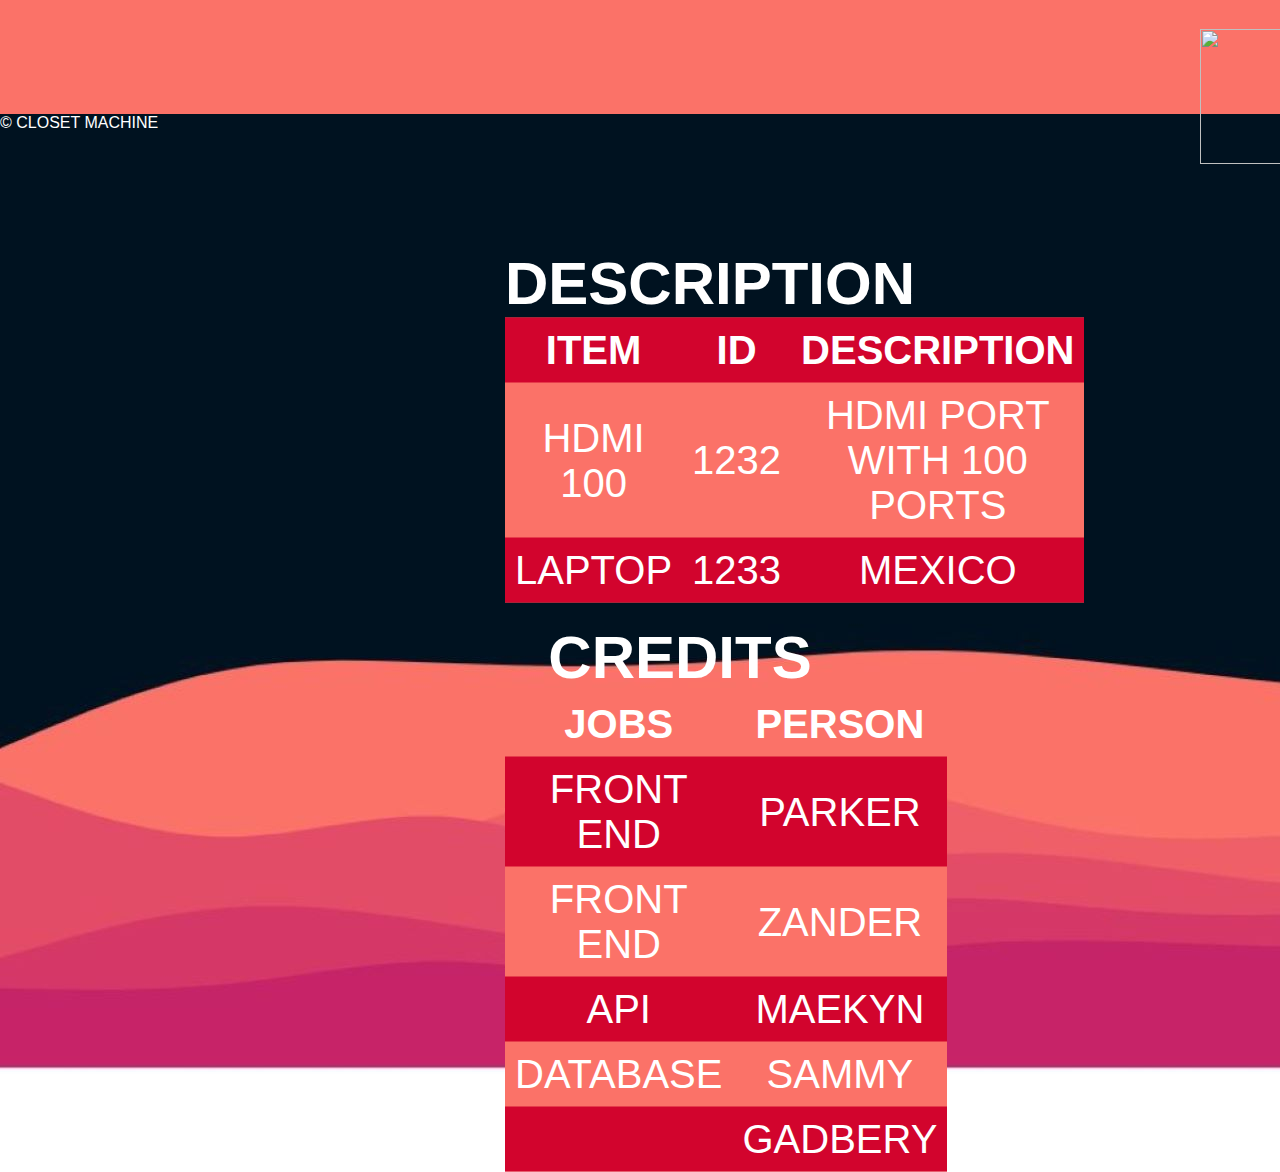
==== description.html @ 5d4b2bd2 "Add files via upload" ====
<!-- Youtube vidoe used : https://www.youtube.com/watch?v=gyXSKhjZfgU -->
<!DOCTYPE html>
<html>
<head>
    <title> Login Form </title>
    <link rel="stylesheet" type="text/css" href="./style.css">
</head>
<header class="paddingleft">
    <img src="vendingbggone.jpg" width="125" height="135" >
</header>
<body>
    <div class="login-form">

      
  <div id="padding1"></div>  
  <div id="padding3"></div> 
  <h2>Description</h2>
<table>
  <tr>
    <th>Item</th>
    <th>Id</th>
    <th>Description</th>
  </tr>
  <tr>
    <td>Hdmi 100</td>
    <td>1232</td>
    <td>Hdmi port with 100 ports</td>
  </tr>
  <tr>
    <td>Laptop</td>
    <td>1233</td>
    <td>Mexico</td>
  </tr>
</table>
<div id="padding2"></div>
      <h2>Credits</h2>
<table>
  <tr>   
    <th>Jobs</th><th>Person</th>
  </tr>
  <tr><td>Front End</td><td>Parker</td></tr>
 <tr><td>Front End</td><td>Zander</td></tr>
  <tr><td>API</td><td>Maekyn</td></tr>
   <tr><td>Database</td><td>Sammy</td></tr>
   <tr><td></td><td>Gadbery</td></tr>

</table>

    </div>
</body>
<footer>
    &copy; CLOSET MACHINE
</footer>
</html>
---- style.css ----
/* Yotube vidoe used:https://www.youtube.com/watch?v=gyXSKhjZfgU */
* {
    padding: 0;
    margin: 0;
    font-family: sans-serif;
}

body {
    background-image: url('waves1.jpg') ;
    background-repeat: no-repeat;
    /* background-size: contain; */
}
footer{
 color: white;
}

    #padding1 {
      
        padding: 220px;
      
    }
  #padding2 {
      
        padding: 10px;
      
    }

  #padding3 {
      
        border-right: 1000px;
      
    }
header{
    color: black;
    background-color: #FB7268;
    padding-top: 1.8em;
    padding-bottom: 1.8em;
    width: 20%; /*keep this width fixes white space*/
    height: 3.5em;
}
.paddingleft {
    padding-left: 75em;
}
.login-form {
    width: 350px;
    top: 50%;
    left: 50%;
    transform: translate(-50%,-50%);
    position: absolute;
    color: #fff;
}

/* table css */
table{
    margin: auto;
    width: 90%;
    border-spacing: 0;
    background-color:#FB7268;
}

td,th{
    padding: 10px;
}

tr:nth-last-of-type(odd){
    background-color: #D2042D	  ;
}


.login-form{
    font-size: 40px;
    text-align: center;
    text-transform: uppercase;
    margin: 40px;
}

.login-form p {
    font-size: 20px;
    margin: 15px 0;
}

.login-form input {
    font-size: 16px;
    width: 100%;
    padding: 15px 10px;
    border: 0;
    outline: none;
    border-radius: 5px;
}

.login-form button{
    font-size: 18px;
    font-weight: bold;
    margin: 20px 0 ;
    padding: 10px 15px;
    width: 50%;
    border-radius: 5px;
    border: 0;
}

.body-inventory {
    margin-top: 30px;
    display: flex;
    flex-direction: column;
    align-items: center;
}
.body-inventory .title-bar {
    background-color: white;
    width: 100%;
    height: 100px;
    display: flex;
    align-items: center;
    justify-content: center;
}
.body-inventory .title-bar .title-string {
    font-size: 50px;
    font-family: 'Gill Sans', sans-serif;
    color: black;
}
.body-inventory .form-log {
    margin-top: 50px;
    background-color: white;
    width: 350px;
    height: 300px;
    display: flex;
    flex-direction: column;
    align-items: center;
    justify-content: space-evenly;
}
.body-inventory .form-log .header {
    font-size: 27px;
    font-family: 'Gill Sans', sans-serif;
}
.body-inventory .form-log .idErr {
    background-color: red;
    width: 270px;
    height: 30px;
    display: flex;
    align-items: center;
    justify-content: center;
}
.body-inventory .form-log .idErr .idErr-msg {
    color: white;
    font-family: 'Gill Sans', sans-serif;
}
.body-inventory .form-log .input .idNum .idNum-header {
    font-size: 17px;
    font-family: 'Gill Sans', sans-serif;
}
.body-inventory .form-log .input .idNum .idNum-input {
    width: 250px;
    height: 30px;
}
.body-inventory .form-log .acc-info .acc-info-btn {
    width: 180px;
    height: 45px;
    font-size: 20px;
    background-color: green;
    border-radius: 1.25rem;
    font-family: 'Gill Sans', sans-serif;
}
.body-inventory .info {
    margin-top: 15px;
    width: 550px;
    height: 200px;
    display: flex;
    align-items: center;
    justify-content: space-evenly;
    background-color: white;
    border-color: white;
    border-radius: 1.25rem;
    border-width: 1px;
}
.body-inventory .info .info-msg {
    width: 300px;
}
.body-inventory .info .info-msg .info-msg-text {
    color: black;
    font-family: 'Gill Sans', sans-serif;
    font-size: 20px;
}
.body-inventory .info .info-btns-container {
    color: black;
    display: flex;
    flex-direction: column;
    align-items: center;
    justify-content: space-evenly;
    height: 200px;
}
.body-inventory .info .info-btns-container .info-btn {
    cursor: pointer;
    width: 100px;
    border-radius: .5rem;
    background: black;
    color: white;
    border: 0;
    font-family: 'Gill Sans', sans-serif;
    font-size: 1rem;
    font-weight: 600;
    text-align: center;
    letter-spacing: 2px;
    transition: all 0.375s;
    margin-left: auto;
    margin-right: auto;
    text-decoration: none;
}
.body-inventory .form {
    margin-top: 50px;
    margin-bottom: 20px;
    border-radius: 1.25rem;
    background-color: white;
    width: 550px;
    height: 600px;
    display: flex;
    flex-direction: column;
    align-items: center;
    justify-content: space-evenly;
}
.body-inventory .form .header-inventory {
    color: black;
    font-size: 27px;
    font-family: 'Gill Sans', sans-serif;
}
.body-inventory .form .idErr {
    position: relative;
    border-radius: .5rem;
    background-color: red;
    width: 270px;
    height: 30px;
    display: flex;
    align-items: center;
    justify-content: center;
}
.body-inventory .form .idErr .idErr-msg {
    color: black;
    font-family: 'Gill Sans', sans-serif;
}
.body-inventory .form .input .input-field .header {
    color: black;
    font-size: 17px;
    font-family: 'Gill Sans', sans-serif;
}
.body-inventory .form .input .input-field .input {
    width: 250px;
    height: 25px;
}
.body-inventory .form .update-acc .update-acc-btn {
    cursor: pointer;
    width: 100px;
    border-radius: .5rem;
    background: black;
    color: white;
    border: 0;
    font-family: 'Gill Sans', sans-serif;
    font-size: 1rem;
    font-weight: 600;
    text-align: center;
    letter-spacing: 2px;
    transition: all 0.375s;
    margin-left: auto;
    margin-right: auto;
}



border{
  color: white
}
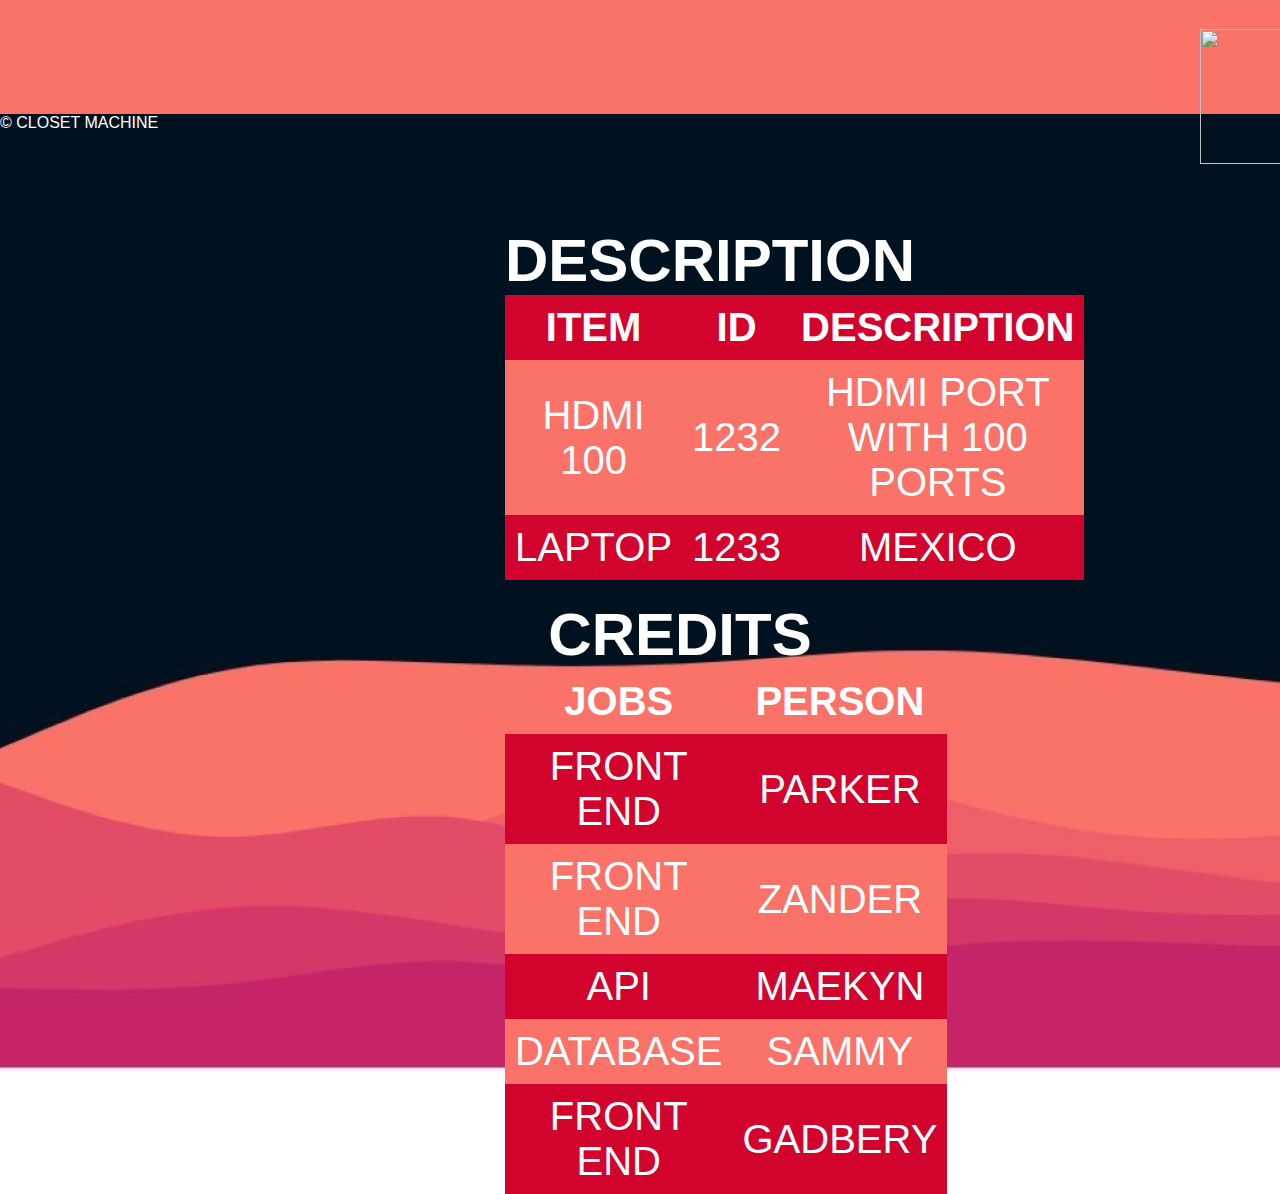
==== commit 259c344a: "Add files via upload" ====
--- a/description.html
+++ b/description.html
@@ -1,20 +1,20 @@
-<!-- Youtube vidoe used : https://www.youtube.com/watch?v=gyXSKhjZfgU -->
-<!DOCTYPE html>
-<html>
-<head>
-    <title> Login Form </title>
-    <link rel="stylesheet" type="text/css" href="./style.css">
-</head>
-<header class="paddingleft">
-    <img src="vendingbggone.jpg" width="125" height="135" >
-</header>
-<body>
-    <div class="login-form">
+<!-- Youtube vidoe used : https://www.youtube.com/watch?v=gyXSKhjZfgU -->
+<!DOCTYPE html>
+<html>
+<head>
+    <title> Login Form </title>
+    <link rel="stylesheet" type="text/css" href="./style.css">
+</head>
+<header class="paddingleft">
+    <img src="vendingbggone.jpg" width="125" height="135" >
+</header>
+<body>
+    <div class="login-form">
 
       
   <div id="padding1"></div>  
   <div id="padding3"></div> 
-  <h2>Description</h2>
+  <h2>Description</h2>
 <table>
   <tr>
     <th>Item</th>
@@ -42,16 +42,16 @@
  <tr><td>Front End</td><td>Zander</td></tr>
   <tr><td>API</td><td>Maekyn</td></tr>
    <tr><td>Database</td><td>Sammy</td></tr>
-   <tr><td></td><td>Gadbery</td></tr>
+   <tr><td>Front End</td><td>Gadbery</td></tr>
 
 </table>
-
-    </div>
-</body>
-<footer>
-    &copy; CLOSET MACHINE
-</footer>
-</html>
+
+    </div>
+</body>
+<footer>
+    &copy; CLOSET MACHINE
+</footer>
+</html>
 
 
 
